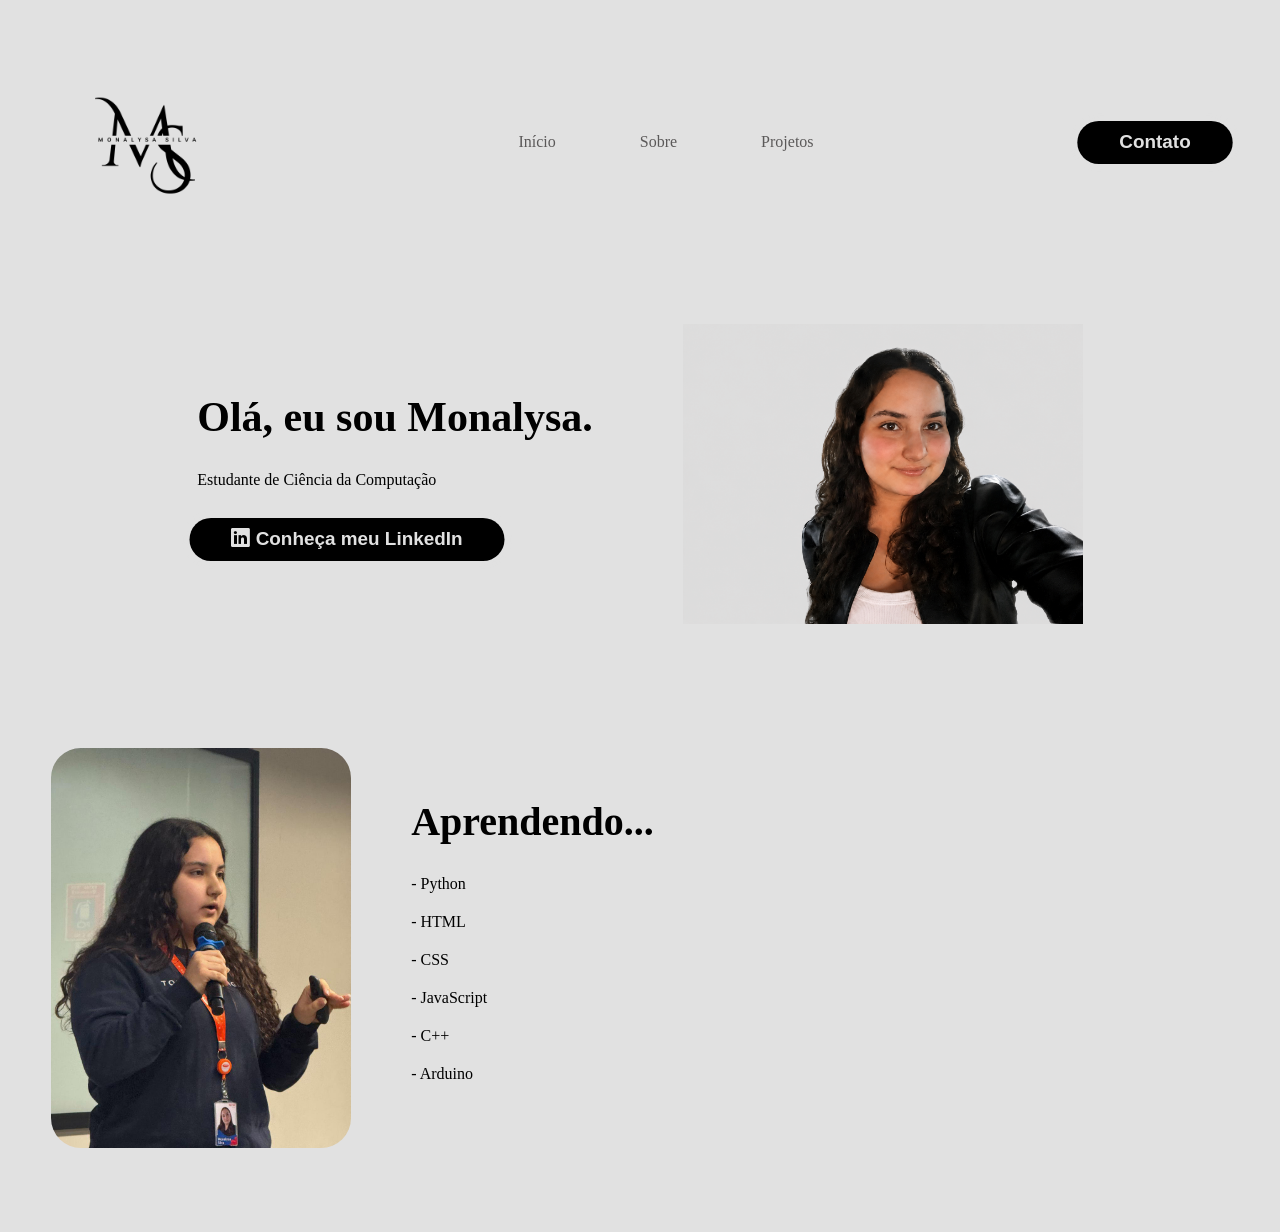
==== index.html @ 4575bd73 "Criação do sobre" ====
<!DOCTYPE html>
<html lang="pt-br">
<head>
    <meta charset="UTF-8">
    <meta name="viewport" content="width=device-width, initial-scale=1.0">
    <!-- BOOTSTRAP -->
    <link rel="stylesheet" href="https://cdn.jsdelivr.net/npm/bootstrap-icons@1.11.3/font/bootstrap-icons.css">
    <!--GOOGLE FONTS-->
    <link rel="preconnect" href="https://fonts.googleapis.com">
<link rel="preconnect" href="https://fonts.gstatic.com" crossorigin>
<link href="https://fonts.googleapis.com/css2?family=Poppins:ital,wght@0,100;0,200;0,300;0,400;0,500;0,600;0,700;0,800;0,900;1,100;1,200;1,300;1,400;1,500;1,600;1,700;1,800;1,900&display=swap" rel="stylesheet">
    <!--FIM GOOGLE FONTS-->
    <link rel="stylesheet" href="style.css">
    <title>Portfólio</title>
</head>
<body>
    <header>
        <div class="interface">
            <div class="logo">
                <a href="">
                    <img src="imagens/logo.png" alt="logo" width="200" height="200">
                </a>
            </div> <!--logo-->
            <nav class="menu-desktop">
                <ul>
                    <li><a href="">Início</a></li>
                    <li><a href="">Sobre</a></li>
                    <li><a href="">Projetos</a></li>
                </ul>
            </nav>
            <div class="contato">
                <a href="">
                    <button class="botão">Contato</button>
                </a>
            </div>
        </div> <!--interface-->
    </header>

    <main>
        <section class="topo-do-site">
            <div class="interface">
                <div class="flex">
                    <div class="txt-topo-site">
                        <h1>Olá, eu sou Monalysa.</h1>
                        <p>Estudante de Ciência da Computação</p>

                        <div class="contato">
                            <a href="https://www.linkedin.com/in/monalysasilva">
                                <button class="botão"><i class="bi bi-linkedin"></i> Conheça meu LinkedIn</button>
                            </a>
                        </div>
                    </div><!--txt-topo-site-->

                    <div class="img-topo-site">
                        <img src="imagens/foto.png" alt="Foto minha" width="400" height="300">
                    </div><!--img-topo-site-->
                </div><!--flex-->
            </div><!--interface-->
        </section><!--topo-do-site-->
        <section class="sobre">
            <div class="interface">
                <div class="flex">
                    <div class="img-sobre">
                        <img src="imagens/foto-sobre.jpeg" alt="Eu em uma apresentação"  width="300" height="400">
                    </div><!--img-sobre-->

                    <div class="txt-sobre">
                        <h2>Aprendendo...</h2>
                        <p>- Python</p>
                        <p>- HTML</p>
                        <p>- CSS</p>
                        <p>- JavaScript</p>
                        <p>- C++</p>
                        <p>- Arduino</p>
                    </div><!--txt-sobre-->
                </div><!--flex-->
            </div><!--interface-->
        </section><!--sobre-->
    </main>
</body>
</html>
---- style.css ----
/* ESTILO GERAL */
*{
    margin: 0;
    padding: 0;
    box-sizing: border-box;
    .poppins-thin {
  font-family: "Poppins", sans-serif;
  font-weight: 100;
  font-style: normal;
}
}

.botão{
  color: #e1e1e1;
}

.flex{
  display: flex;
}

.contato button{
    padding: 10px 40px;
    font-size: 18px;
    font-weight: 550;
    background-color: #000000;
    border: 0;
    border-radius: 30px;
    cursor: pointer;
    transition: .2s;
}

a:hover{
    color: #000000;
    transform: scale(1.05);
    display: inline-block;
    transition: .2s;

.poppins-extralight {
  font-family: "Poppins", sans-serif;
  font-weight: 200;
  font-style: normal;
}

.poppins-light {
  font-family: "Poppins", sans-serif;
  font-weight: 300;
  font-style: normal;
}

.poppins-regular {
  font-family: "Poppins", sans-serif;
  font-weight: 400;
  font-style: normal;
}

.poppins-medium {
  font-family: "Poppins", sans-serif;
  font-weight: 500;
  font-style: normal;
}

.poppins-semibold {
  font-family: "Poppins", sans-serif;
  font-weight: 600;
  font-style: normal;
}

.poppins-bold {
  font-family: "Poppins", sans-serif;
  font-weight: 700;
  font-style: normal;
}

.poppins-extrabold {
  font-family: "Poppins", sans-serif;
  font-weight: 800;
  font-style: normal;
}

.poppins-black {
  font-family: "Poppins", sans-serif;
  font-weight: 900;
  font-style: normal;
}

.poppins-thin-italic {
  font-family: "Poppins", sans-serif;
  font-weight: 100;
  font-style: italic;
}

.poppins-extralight-italic {
  font-family: "Poppins", sans-serif;
  font-weight: 200;
  font-style: italic;
}

.poppins-light-italic {
  font-family: "Poppins", sans-serif;
  font-weight: 300;
  font-style: italic;
}

.poppins-regular-italic {
  font-family: "Poppins", sans-serif;
  font-weight: 400;
  font-style: italic;
}

.poppins-medium-italic {
  font-family: "Poppins", sans-serif;
  font-weight: 500;
  font-style: italic;
}

.poppins-semibold-italic {
  font-family: "Poppins", sans-serif;
  font-weight: 600;
  font-style: italic;
}

.poppins-bold-italic {
  font-family: "Poppins", sans-serif;
  font-weight: 700;
  font-style: italic;
}

.poppins-extrabold-italic {
  font-family: "Poppins", sans-serif;
  font-weight: 800;
  font-style: italic;
}

.poppins-black-italic {
  font-family: "Poppins", sans-serif;
  font-weight: 900;
  font-style: italic;
}

}

body{
    background-color: #e1e1e1;
    height: 100vh;
}

.interface{
    max-width: 1280px;
    margin: 0 auto;
}

/* ESTILO DO CABEÇALHO */
header{
    padding: 40px 4%;
}

header > .interface{
    display: flex;
    align-items: center;
    justify-content: space-between;
}

header a{
    color: #5b5959;
    text-decoration: none;
}

a:hover{
    color: #000000;
    transform: scale(1.05);
    display: inline-block;
    transition: .2s;
}

header nav ul{
    list-style-type: none;

}

header nav ul li{
    display: inline-block;
    padding: 0 40px;
}

.contato button{
    box-shadow: 0px 0px 8px;
    cursor: pointer;
}

/* ESTILO DO TOPO DO SITE */
section.topo-do-site{
  padding: 40px 4%;
}

section.topo-do-site .flex{
  align-items: center;
  justify-content: center;
  gap: 90px;
}

.topo-do-site .txt-topo-site h1{
  font-size: 42px;
}

.topo-do-site .txt-topo-site p{
  margin: 30px 0;
}

.contato button{
  transform: scale(1.05);
}


/* ESTILO DO SOBRE */
section.sobre{
  padding: 80px 4%;
}

section.sobre .flex{
  align-items: center;
  gap: 60px;
}

.sobre .txt-sobre h2{
  font-size: 40px;
  margin-bottom: 30px;
}

.sobre .txt-sobre p{
  margin: 20px 0;
  text-align: justify;
}

.sobre .img-sobre img{
  border-radius: 30px;
}
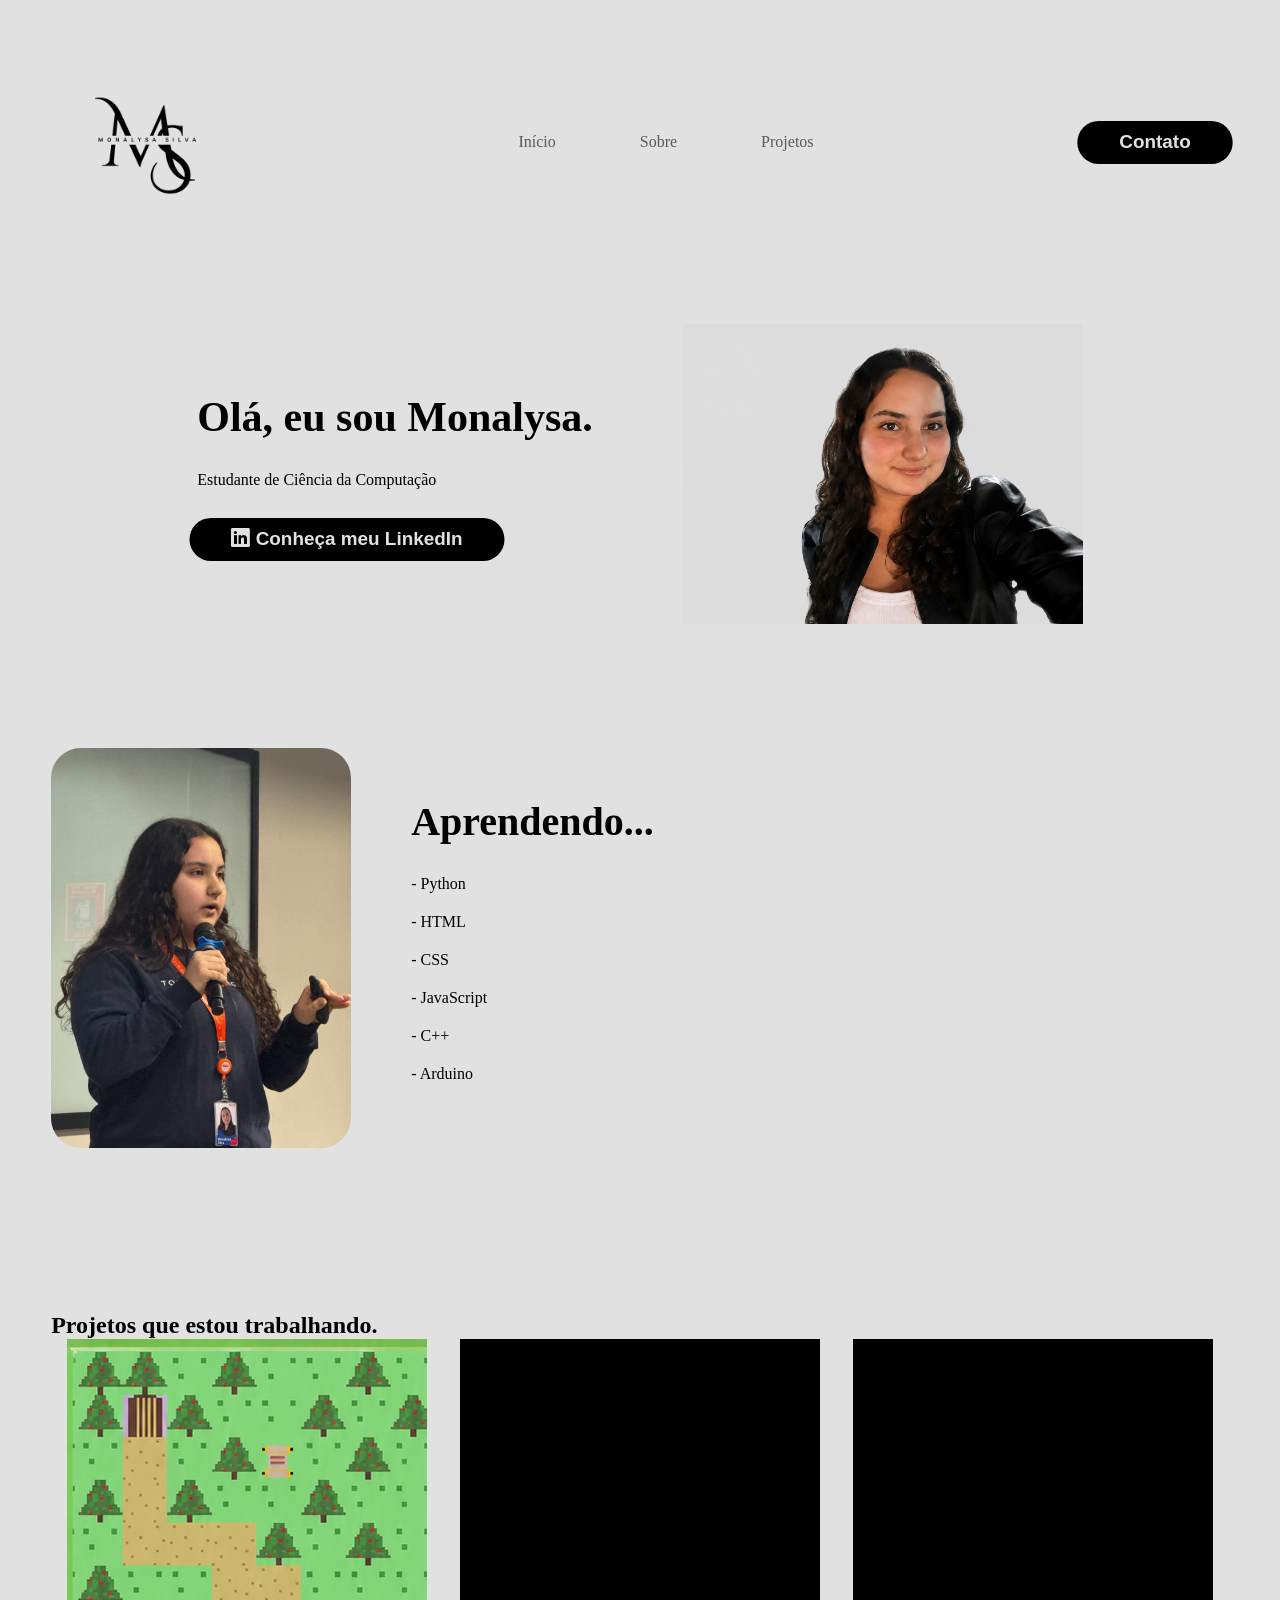
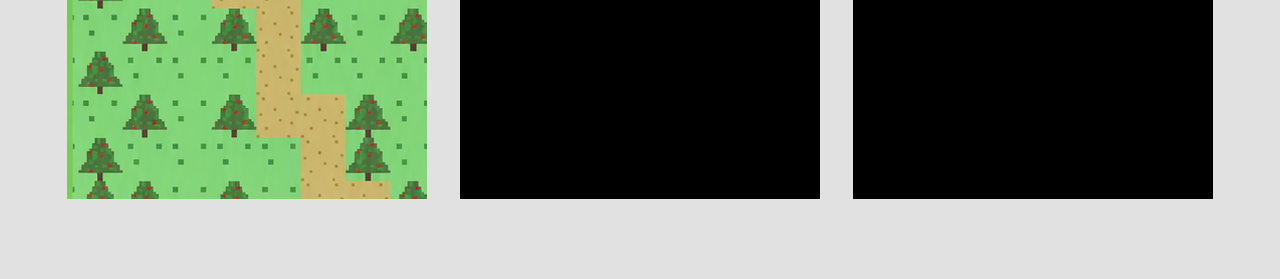
==== commit e7ac95e1: "Início da criação de projetos" ====
--- a/index.html
+++ b/index.html
@@ -76,6 +76,16 @@
                 </div><!--flex-->
             </div><!--interface-->
         </section><!--sobre-->
+        <section class="projetos">
+            <div class="interface">
+                <h2 class = "titulo">Projetos que estou trabalhando.</h2>
+                <div class="flex">
+                    <div class="img-projetos" style="background-image: url(imagens/bitsy.png);"></div>
+                    <div class="img-projetos"></div>
+                    <div class="img-projetos"></div>
+                </div><!-- flex -->
+            </div><!-- interface -->
+        </section><!-- projetos -->
     </main>
 </body>
 </html>
--- a/style.css
+++ b/style.css
@@ -234,4 +234,20 @@
 
 .sobre .img-sobre img{
   border-radius: 30px;
-}+}
+
+/* ESTILO DE PROJETOS */
+section.projetos{
+  padding: 80px 4%; 
+}
+
+section.projetos .flex{
+  justify-content: space-around;
+}
+
+.img-projetos{
+  width: 360px;
+  height: 460px;
+  background-color: #000000;
+}
+
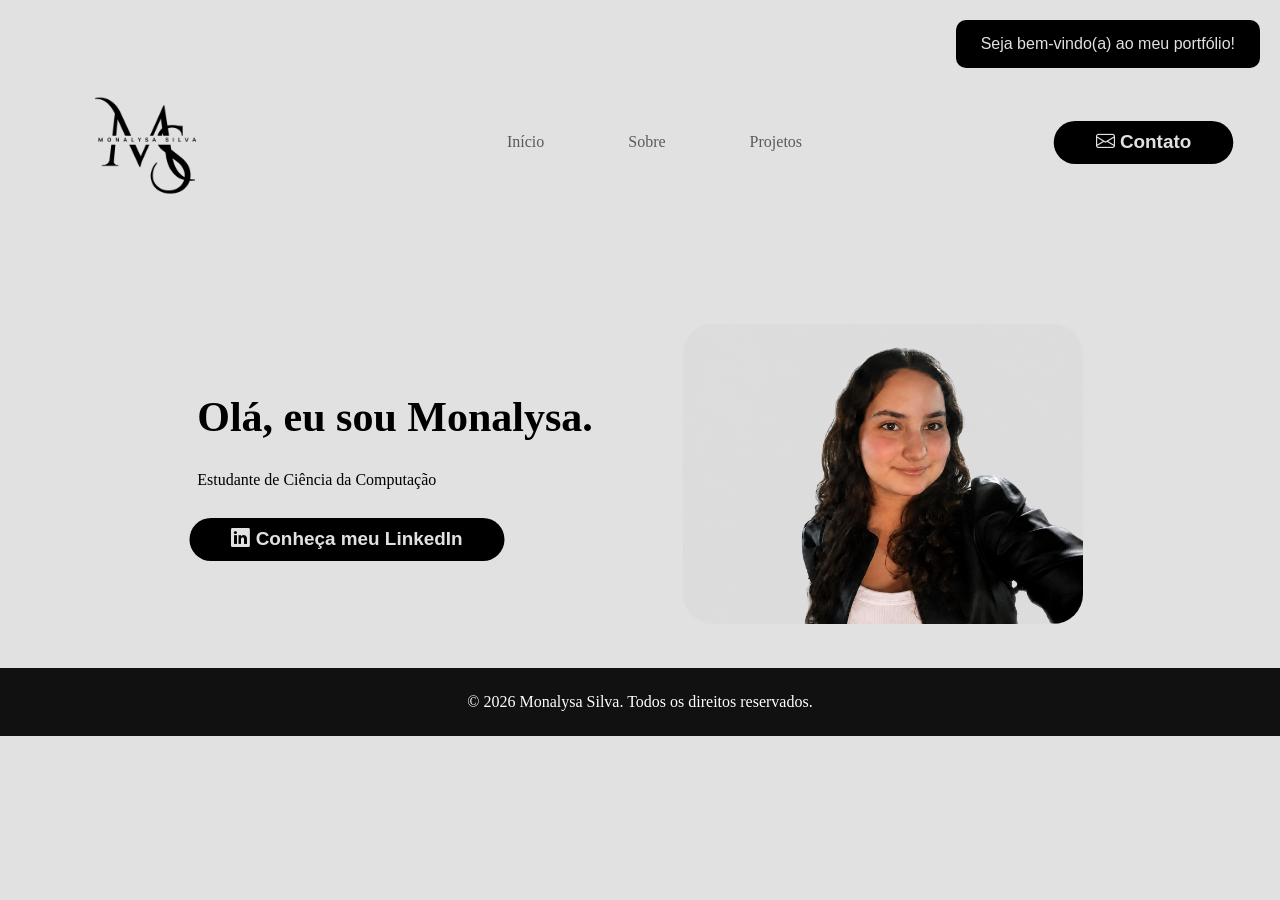
==== commit e2784346: "Criação do read me e ajuste no css do footer" ====
--- a/index.html
+++ b/index.html
@@ -11,9 +11,12 @@
 <link href="https://fonts.googleapis.com/css2?family=Poppins:ital,wght@0,100;0,200;0,300;0,400;0,500;0,600;0,700;0,800;0,900;1,100;1,200;1,300;1,400;1,500;1,600;1,700;1,800;1,900&display=swap" rel="stylesheet">
     <!--FIM GOOGLE FONTS-->
     <link rel="stylesheet" href="style.css">
-    <title>Portfólio</title>
+    <title>Portfólio-Início</title>
 </head>
 <body>
+    <div id="mensagemBoasVindas">
+        Seja bem-vindo(a) ao meu portfólio!
+    </div>
     <header>
         <div class="interface">
             <div class="logo">
@@ -23,15 +26,15 @@
             </div> <!--logo-->
             <nav class="menu-desktop">
                 <ul>
-                    <li><a href="">Início</a></li>
-                    <li><a href="">Sobre</a></li>
-                    <li><a href="">Projetos</a></li>
+                    <li><a href="index.html" target="_blank">Início</a></li>
+                    <li><a href="sobre.html" target="_blank">Sobre</a></li>
+                    <li><a href="projetos.html" target="_blank">Projetos</a></li>
                 </ul>
             </nav>
             <div class="contato">
-                <a href="">
-                    <button class="botão">Contato</button>
-                </a>
+                    <button class="botão" onclick="enviarEmail()">
+                    <i class="bi bi-envelope"></i>        Contato
+                </button>
             </div>
         </div> <!--interface-->
     </header>
@@ -45,7 +48,7 @@
                         <p>Estudante de Ciência da Computação</p>
 
                         <div class="contato">
-                            <a href="https://www.linkedin.com/in/monalysasilva">
+                            <a href="https://www.linkedin.com/in/monalysasilva" target="_blank">
                                 <button class="botão"><i class="bi bi-linkedin"></i> Conheça meu LinkedIn</button>
                             </a>
                         </div>
@@ -57,35 +60,10 @@
                 </div><!--flex-->
             </div><!--interface-->
         </section><!--topo-do-site-->
-        <section class="sobre">
-            <div class="interface">
-                <div class="flex">
-                    <div class="img-sobre">
-                        <img src="imagens/foto-sobre.jpeg" alt="Eu em uma apresentação"  width="300" height="400">
-                    </div><!--img-sobre-->
-
-                    <div class="txt-sobre">
-                        <h2>Aprendendo...</h2>
-                        <p>- Python</p>
-                        <p>- HTML</p>
-                        <p>- CSS</p>
-                        <p>- JavaScript</p>
-                        <p>- C++</p>
-                        <p>- Arduino</p>
-                    </div><!--txt-sobre-->
-                </div><!--flex-->
-            </div><!--interface-->
-        </section><!--sobre-->
-        <section class="projetos">
-            <div class="interface">
-                <h2 class = "titulo">Projetos que estou trabalhando.</h2>
-                <div class="flex">
-                    <div class="img-projetos" style="background-image: url(imagens/bitsy.png);"></div>
-                    <div class="img-projetos"></div>
-                    <div class="img-projetos"></div>
-                </div><!-- flex -->
-            </div><!-- interface -->
-        </section><!-- projetos -->
     </main>
+     <footer>
+        <p>© 2026 Monalysa Silva. Todos os direitos reservados.</p>
+    </footer>
+    <script src="script.js"></script>
 </body>
 </html>
--- a/style.css
+++ b/style.css
@@ -35,7 +35,7 @@
     transform: scale(1.05);
     display: inline-block;
     transition: .2s;
-
+  
 .poppins-extralight {
   font-family: "Poppins", sans-serif;
   font-weight: 200;
@@ -188,7 +188,7 @@
     cursor: pointer;
 }
 
-/* ESTILO DO TOPO DO SITE */
+/* ESTILO DO INÍCIO */
 section.topo-do-site{
   padding: 40px 4%;
 }
@@ -207,6 +207,10 @@
   margin: 30px 0;
 }
 
+.topo-do-site .img-topo-site img{
+  border-radius: 30px;
+}
+
 .contato button{
   transform: scale(1.05);
 }
@@ -239,15 +243,97 @@
 /* ESTILO DE PROJETOS */
 section.projetos{
   padding: 80px 4%; 
+  text-align: center;
+  font-size: 30px;
 }
 
 section.projetos .flex{
   justify-content: space-around;
+  margin-top: 60px;
 }
 
 .img-projetos{
   width: 360px;
   height: 460px;
-  background-color: #000000;
-}
-
+  background-color: #aeabab00;
+  background-size: cover;
+  background-position: 100% 0%;
+  transition: 5s;
+  cursor: pointer;
+  border-radius: 40px;
+  position: relative;
+}
+
+.img-projetos:hover{
+  background-position: 100% 100%;
+}
+
+.overlay{
+  position: absolute;
+  top: 0;
+  left: 0;
+  width: 100%;
+  height: 100%;
+  background-color: #00000086;
+  border-radius: 40px;
+  display: flex;
+  align-items: center;
+  justify-content: center;
+  font-size: 24px;
+  font-weight: 600;
+  color: #e1e1e1;
+  opacity: 0;
+  transition: .5s;
+}
+
+.overlay:hover{
+  opacity: 1;
+}
+
+section.projetos .txt-projetos h2{ 
+    font-size: 40px;
+    text-align: center;
+}
+
+section.projetos .txt-projetos p{
+  text-align: 20px;
+}
+
+.projetos p {
+    margin-top: 40px;
+    font-size: 18px;
+    line-height: 1.6;
+}
+
+.botão {
+    padding: 10px 40px;
+    font-size: 15px;
+    font-weight: 550;
+    background-color: #000000;
+    color: #e1e1e1;
+    border: 0;
+    border-radius: 30px;
+    cursor: pointer;
+    transition: .2s;
+}
+
+/* FOOTER */
+
+footer {
+  background-color: #111;
+  color: #fff;
+  text-align: center;
+  padding: 25px 0;
+}
+
+#mensagemBoasVindas {
+    position: fixed;
+    top: 20px;
+    right: 20px;
+    background-color: #000;
+    color: #e1e1e1;
+    padding: 15px 25px;
+    border-radius: 10px;
+    font-family: "Poppins", sans-serif;
+    z-index: 1000;
+}
